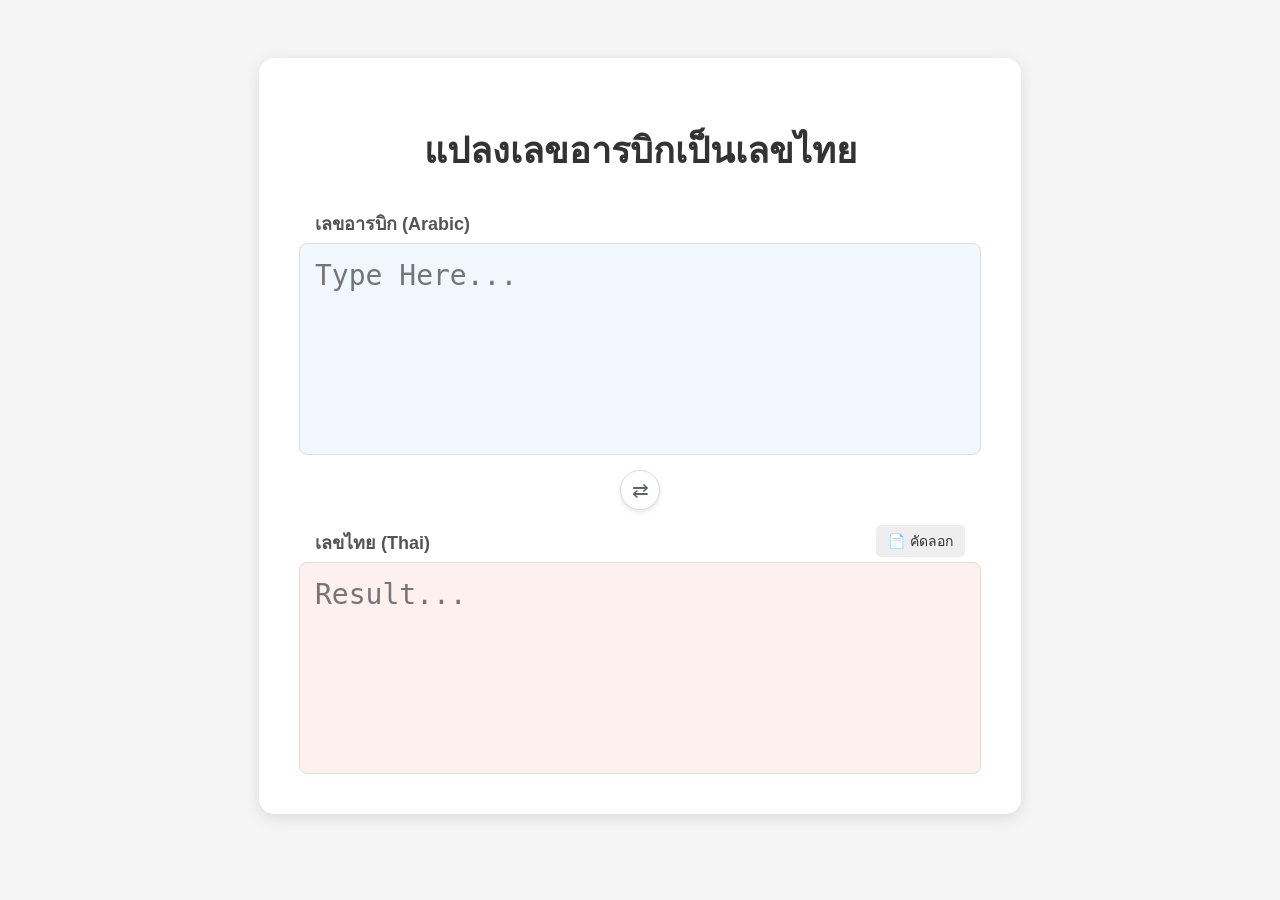
==== Thai Number Converter/index.html @ 4272f6d1 "Add New New Project" ====
<!DOCTYPE html>
<html>
<head>
    <title>Thai Number Converter</title>
    <script src="script.js"></script>
    
    <style>
        body {
            background-color: #f5f5f5;
            font-family: 'Sarabun', Arial, sans-serif; /* เพิ่ม Sarabun เผื่อมี */
            text-align: center;
            display: flex;
            justify-content: center;
            padding-top: 50px;
        }

        h1 {
            font-size: 36px;
            color: #333;
            margin-bottom: 30px;
        }

        .main-wrapper {
            background-color: white;
            padding: 40px;
            border-radius: 15px;
            box-shadow: 0 4px 15px rgba(0,0,0,0.1);
        }

        .container {
            display: flex;
            flex-direction: column;
            align-items: center;
            gap: 10px;
        }

        /* แถวสำหรับชื่อและปุ่ม Copy */
        .label-row {
            width: 650px;
            display: flex;
            justify-content: space-between;
            align-items: flex-end;
            margin-bottom: -5px;
        }

        .label-text {
            font-weight: bold;
            font-size: 18px;
            color: #555;
        }

        textarea {
            font-size: 28px;
            width: 650px;
            height: 180px;
            padding: 15px;
            border: 1px solid #ddd;
            border-radius: 8px;
            resize: none;
            outline: none;
        }
        
        textarea:focus {
            border-color: #4a90e2;
        }

        /* ปุ่มสลับภาษา */
        .swap-btn {
            background-color: #fff;
            border: 1px solid #dadce0;
            border-radius: 50%;
            width: 40px;
            height: 40px;
            font-size: 20px;
            cursor: pointer;
            color: #5f6368;
            transition: all 0.3s;
            display: flex;
            align-items: center;
            justify-content: center;
            box-shadow: 0 2px 5px rgba(0,0,0,0.1);
            margin: 5px 0;
        }

        .swap-btn:hover {
            background-color: #f1f3f4;
            transform: rotate(180deg);
        }

        /* ปุ่ม Copy */
        .copy-btn {
            background-color: #eee;
            border: none;
            border-radius: 5px;
            padding: 5px 12px;
            font-size: 14px;
            cursor: pointer;
            color: #333;
            transition: background 0.2s;
            display: flex;
            align-items: center;
            gap: 5px;
        }

        .copy-btn:hover {
            background-color: #ddd;
        }

        .copy-btn:active {
            background-color: #ccc;
        }

        /* สีพื้นหลังกล่อง */
        #inputBox { background-color: #f0f7ff; }
        #outputBox { background-color: #fff0f0; }
    </style>
</head>
<body>

    <div class="main-wrapper">
        <h1 id="mainTitle">แปลงเลขอารบิกเป็นเลขไทย</h1>

        <div class="container">
            
            <div class="label-row">
                <span id="labelLeft" class="label-text">เลขอารบิก (Arabic)</span>
            </div>
            <textarea id="inputBox" oninput="convertNumber()" placeholder="Type Here..."></textarea>
            
            <button class="swap-btn" onclick="swapMode()" title="สลับโหมด">⇄</button>
            
            <div class="label-row">
                <span id="labelRight" class="label-text">เลขไทย (Thai)</span>
                <button class="copy-btn" onclick="copyToClipboard()">
                    <span>📄</span> คัดลอก
                </button>
            </div>
            <textarea id="outputBox" disabled placeholder="Result..."></textarea>
            
        </div>
    </div>

</body>
</html>
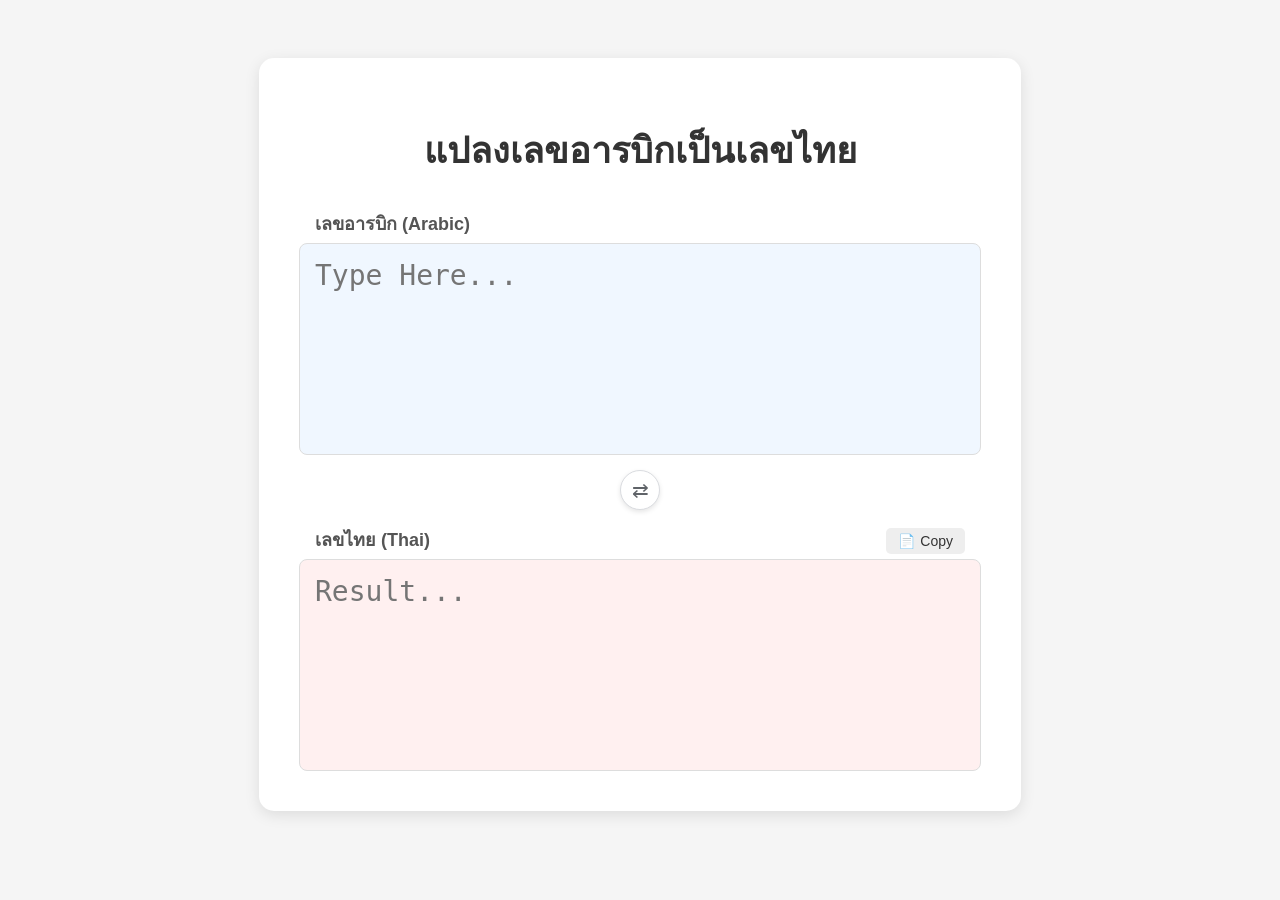
==== commit 1380ee93: "💄 Update the UI and style Add new copy button." ====
--- a/Thai Number Converter/index.html
+++ b/Thai Number Converter/index.html
@@ -132,7 +132,7 @@
             <div class="label-row">
                 <span id="labelRight" class="label-text">เลขไทย (Thai)</span>
                 <button class="copy-btn" onclick="copyToClipboard()">
-                    <span>📄</span> คัดลอก
+                    <span>📄</span> Copy
                 </button>
             </div>
             <textarea id="outputBox" disabled placeholder="Result..."></textarea>
